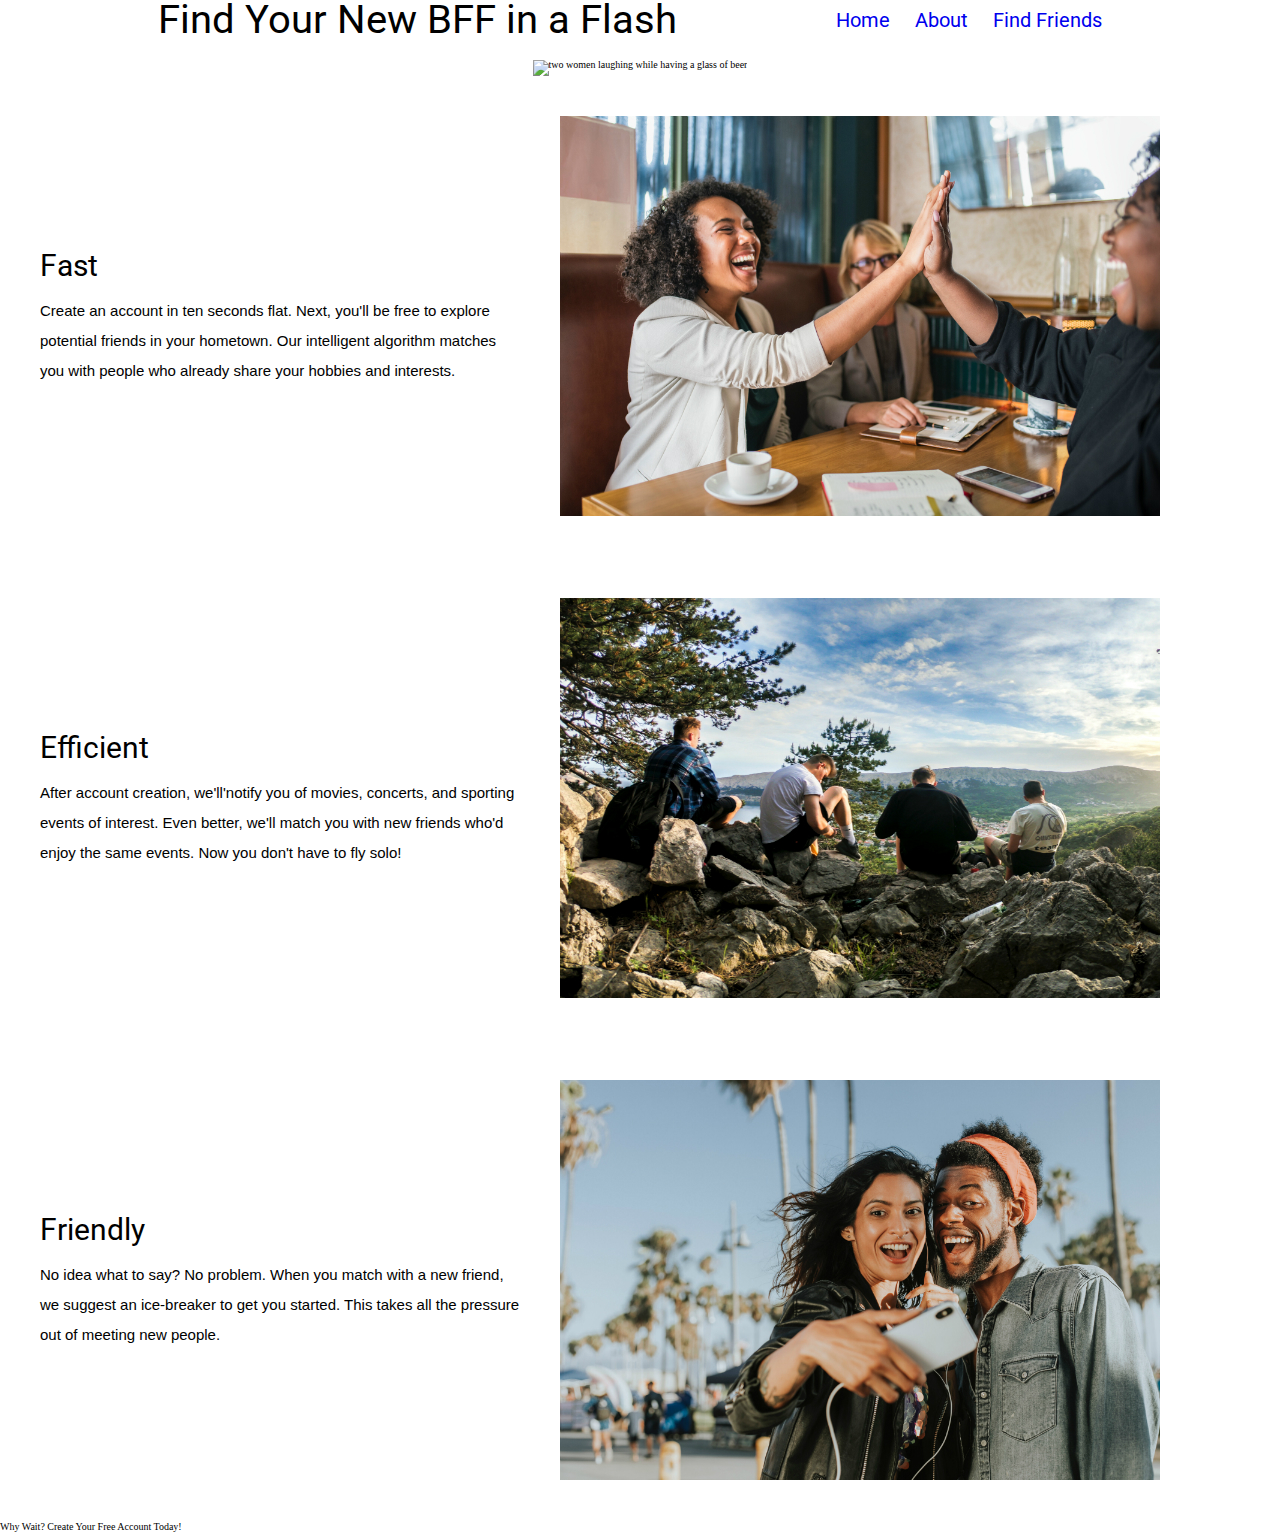
==== daniel-wallen/index.html @ d12d5a5e "Body complete (mobile responsiveness included)" ====
<!doctype html>

<html lang="en">
<head>
  <meta charset="utf-8">

  <title>Friend Finder (My New BFF)</title>

  <meta name="viewport" content="width=device-width, initial-scale=1.0">
  <link href="https://fonts.googleapis.com/css?family=Roboto&display=swap" rel="stylesheet">
  <link href="css/index.css" rel="stylesheet">

  <!--[if lt IE 9]>
    <script src="https://cdnjs.cloudflare.com/ajax/libs/html5shiv/3.7.3/html5shiv.js"></script>
  <![endif]-->
</head>

<body>

  <section class="top">
    <div class="logo">
      <h1>Find Your New BFF in a Flash</h1>
    </div>
    <div class="nav-menu">
      <nav>
        <a href="#top">Home</a>
        <a href="#middle">About</a>
        <a href="#bottom">Find Friends</a>
      </nav>
    </div>
  </section>

  <div class="feature-img">
  <img src="img/marketing-image-1.jpg" alt="two women laughing while having a glass of beer"/>
  </div>

  <section class="middle">

    <div class="card">
      <div class="card-text">
        <h2>Fast</h2>
        <p>Create an account in ten seconds flat. Next, you'll be free to explore potential friends in your hometown. Our intelligent algorithm matches you with people who already share your hobbies and interests.</p>
      </div>
      <div class="card-img">
        <img src="img/marketing-image-2.jpg" alt="Women high-fiving and laughing together"/>
      </div>
    </div>

    <div class="card">
      <div class="card-text">
        <h2>Efficient</h2>
        <p>After account creation, we'll'notify you of movies, concerts, and sporting events of interest. Even better, we'll match you with new friends who'd enjoy the same events. Now you don't have to fly solo!</p>
      </div>
      <div class="card-img">
        <img src="img/marketing-image-3.jpg" alt="Men sitting down for a rest on a scenic mountainview stop during a hike"/>
      </div>
    </div>

    <div class="card">
      <div class="card-text">
        <h2>Friendly</h2>
        <p>No idea what to say? No problem. When you match with a new friend, we suggest an ice-breaker to get you started. This takes all the pressure out of meeting new people.</p>
      </div>
      <div class="card-img">
        <img src="img/marketing-image-4.jpg" alt="Man and woman smiling and taking a selfie on a beautiful day outside"/>
      </div>
    </div>
  </section>

  <section class="bottom">
    <div class="cta">
      <btn>Why Wait? Create Your Free Account Today!</btn>
    </div>
  </section>

  </body>
---- daniel-wallen/css/index.css ----
/* http://meyerweb.com/eric/tools/css/reset/ 
   v2.0 | 20110126
   License: none (public domain)
*/
html,
body,
div,
span,
applet,
object,
iframe,
h1,
h2,
h3,
h4,
h5,
h6,
p,
blockquote,
pre,
a,
abbr,
acronym,
address,
big,
cite,
code,
del,
dfn,
em,
img,
ins,
kbd,
q,
s,
samp,
small,
strike,
strong,
sub,
sup,
tt,
var,
b,
u,
i,
center,
dl,
dt,
dd,
ol,
ul,
li,
fieldset,
form,
label,
legend,
table,
caption,
tbody,
tfoot,
thead,
tr,
th,
td,
article,
aside,
canvas,
details,
embed,
figure,
figcaption,
footer,
header,
hgroup,
menu,
nav,
output,
ruby,
section,
summary,
time,
mark,
audio,
video {
  margin: 0;
  padding: 0;
  border: 0;
  font-size: 100%;
  font: inherit;
  vertical-align: baseline;
}
/* HTML5 display-role reset for older browsers */
article,
aside,
details,
figcaption,
figure,
footer,
header,
hgroup,
menu,
nav,
section {
  display: block;
}
body {
  line-height: 1;
}
ol,
ul {
  list-style: none;
}
blockquote,
q {
  quotes: none;
}
blockquote:before,
blockquote:after,
q:before,
q:after {
  content: '';
  content: none;
}
table {
  border-collapse: collapse;
  border-spacing: 0;
}
* {
  box-sizing: border-box;
}
html {
  font-size: 62.5%;
}
h1,
h2 {
  font-family: "Roboto";
}
h1 {
  font-size: 4rem;
}
h2 {
  font-size: 3rem;
}
.top {
  display: flex;
  justify-content: space-evenly;
  flex-wrap: wrap;
  align-items: center;
}
@media (max-width: 500px) {
  .top .logo {
    max-width: 100%;
  }
}
@media (max-width: 500px) {
  .top .logo h1 {
    font-size: 3rem;
    margin-bottom: 20px;
  }
}
.top nav {
  font-family: "Roboto";
  font-size: 2rem;
}
.top nav a {
  text-decoration: none;
  margin-right: 20px;
}
@media (max-width: 500px) {
  .top nav {
    margin-bottom: 20px;
  }
}
@media (max-width: 500px) {
  .top {
    flex-direction: column;
  }
}
.feature-img {
  width: 100%;
  height: 50%;
  display: flex;
  justify-content: center;
  margin-top: 20px;
}
@media (max-width: 500px) {
  .feature-img {
    display: none;
  }
}
.middle {
  font-family: Arial;
  font-size: 1.5rem;
  display: flex;
  flex-direction: column;
}
.middle .card {
  display: flex;
  justify-content: space-between;
  margin: 40px 0;
}
.middle .card .card-text {
  width: 40%;
  margin: 120px 40px 0 40px;
  line-height: 2;
  vertical-align: center;
}
@media (max-width: 500px) {
  .middle .card .card-text {
    margin: 20px 0;
    min-width: 100%;
    justify-content: center;
  }
}
@media (max-width: 500px) {
  .middle .card .card-text h2 {
    text-align: center;
  }
}
@media (max-width: 500px) {
  .middle .card .card-text p {
    margin: 0 20px;
  }
}
.middle .card .card-img {
  width: 60%;
}
@media (max-width: 500px) {
  .middle .card .card-img {
    margin: 0 auto 20px auto;
    justify-content: center;
    width: 100%;
  }
}
@media (max-width: 500px) {
  .middle .card .card-img img {
    max-width: 100%;
  }
}
@media (max-width: 500px) {
  .middle .card {
    margin-top: 0;
    flex-direction: column;
  }
}
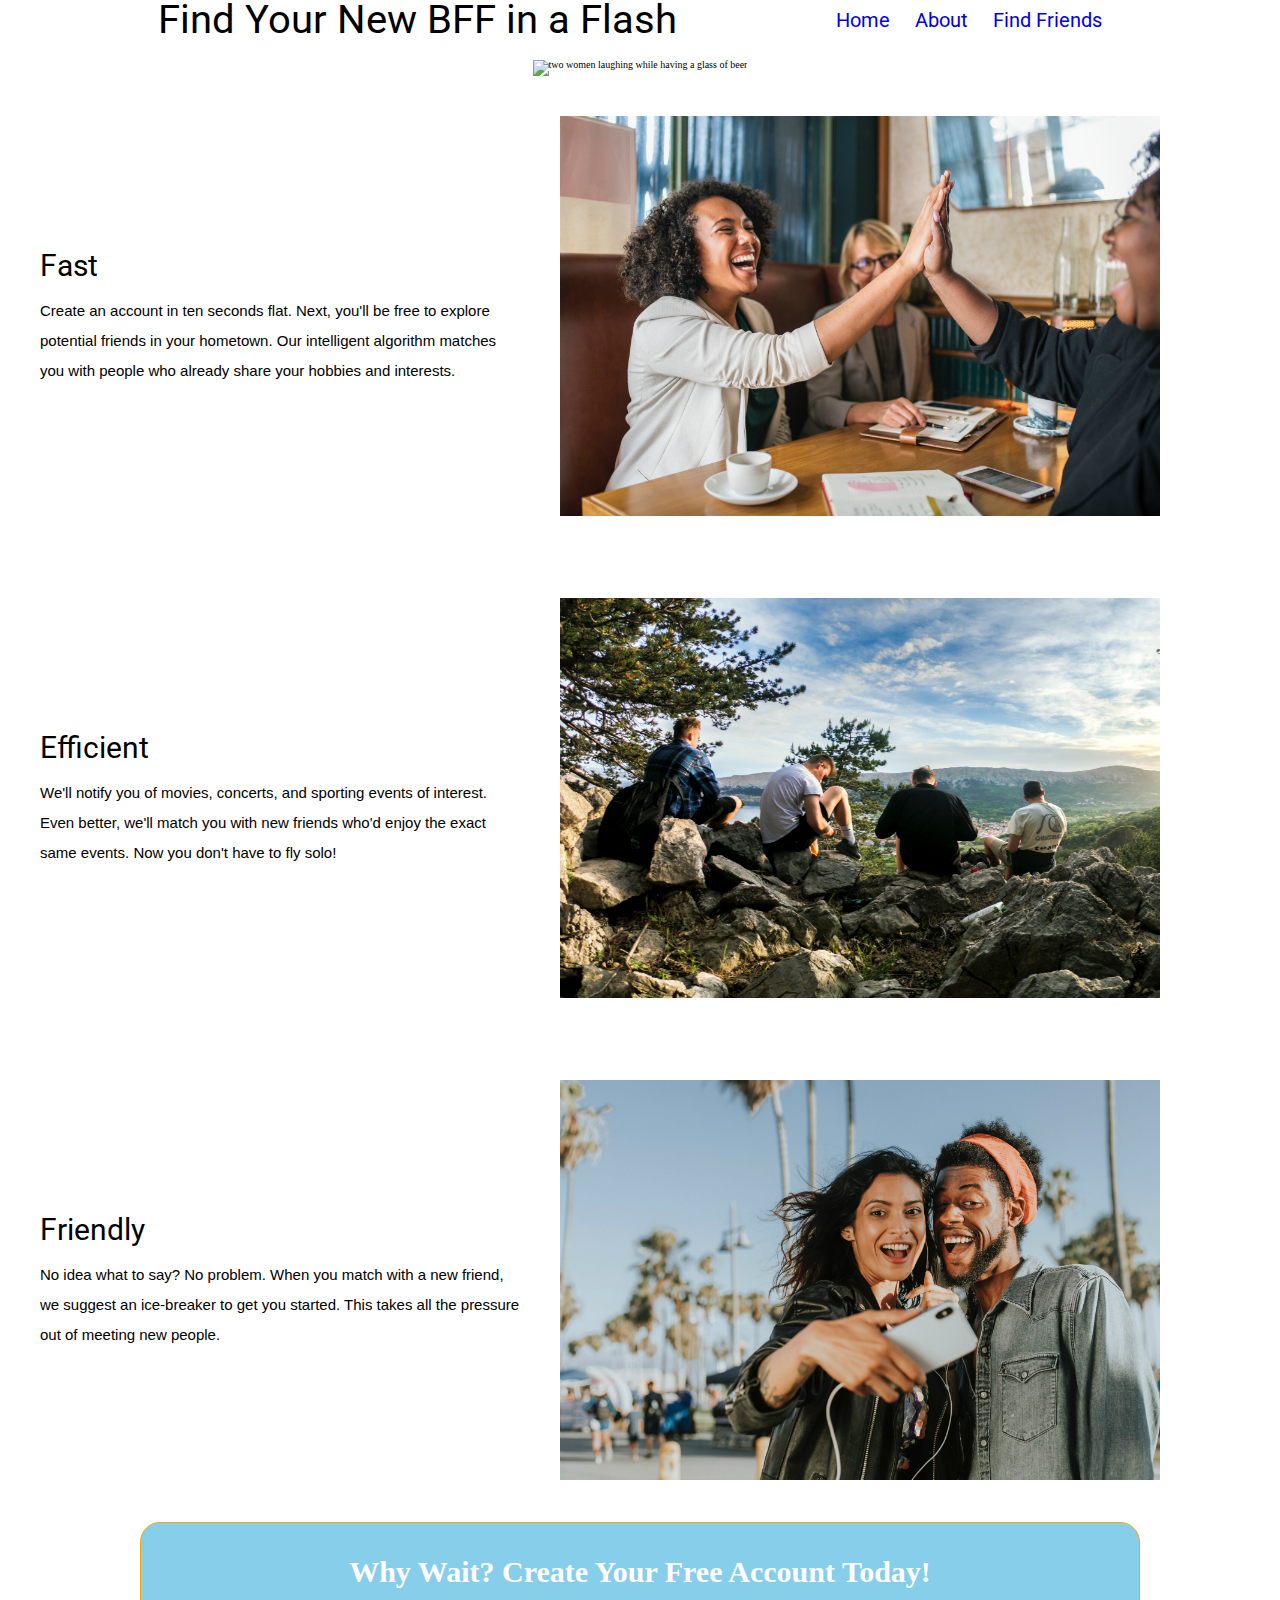
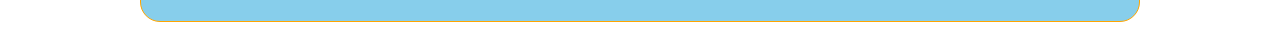
==== commit 6281649c: "Button complete (mobile included)" ====
--- a/daniel-wallen/index.html
+++ b/daniel-wallen/index.html
@@ -17,7 +17,7 @@
 
 <body>
 
-  <section class="top">
+  <section class="top" id="top"> <!--ID's are purely here so user can click to navigate the page's content-->
     <div class="logo">
       <h1>Find Your New BFF in a Flash</h1>
     </div>
@@ -34,7 +34,7 @@
   <img src="img/marketing-image-1.jpg" alt="two women laughing while having a glass of beer"/>
   </div>
 
-  <section class="middle">
+  <section class="middle" id="middle">
 
     <div class="card">
       <div class="card-text">
@@ -49,7 +49,7 @@
     <div class="card">
       <div class="card-text">
         <h2>Efficient</h2>
-        <p>After account creation, we'll'notify you of movies, concerts, and sporting events of interest. Even better, we'll match you with new friends who'd enjoy the same events. Now you don't have to fly solo!</p>
+        <p>We'll notify you of movies, concerts, and sporting events of interest. Even better, we'll match you with new friends who'd enjoy the exact same events. Now you don't have to fly solo!</p>
       </div>
       <div class="card-img">
         <img src="img/marketing-image-3.jpg" alt="Men sitting down for a rest on a scenic mountainview stop during a hike"/>
@@ -67,7 +67,7 @@
     </div>
   </section>
 
-  <section class="bottom">
+  <section class="bottom" id="bottom">
     <div class="cta">
       <btn>Why Wait? Create Your Free Account Today!</btn>
     </div>
--- a/daniel-wallen/css/index.css
+++ b/daniel-wallen/css/index.css
@@ -170,6 +170,8 @@
 @media (max-width: 500px) {
   .top nav {
     margin-bottom: 20px;
+    display: flex;
+    justify-content: center;
   }
 }
 @media (max-width: 500px) {
@@ -244,3 +246,34 @@
     flex-direction: column;
   }
 }
+.bottom .cta {
+  display: flex;
+  justify-content: center;
+  margin-bottom: 20px;
+}
+.bottom btn {
+  height: 100px;
+  width: 1000px;
+  background: skyblue;
+  border: 1px solid orange;
+  font-weight: bold;
+  color: white;
+  display: flex;
+  justify-content: center;
+  align-items: center;
+  border-radius: 20px;
+  font-size: 3rem;
+  transition: 1s;
+}
+.bottom btn:hover {
+  background: white;
+  color: skyblue;
+  cursor: pointer;
+  -webkit-text-stroke-width: 0.25px;
+}
+@media (max-width: 500px) {
+  .bottom btn {
+    max-width: 100%;
+    font-size: 2rem;
+  }
+}
